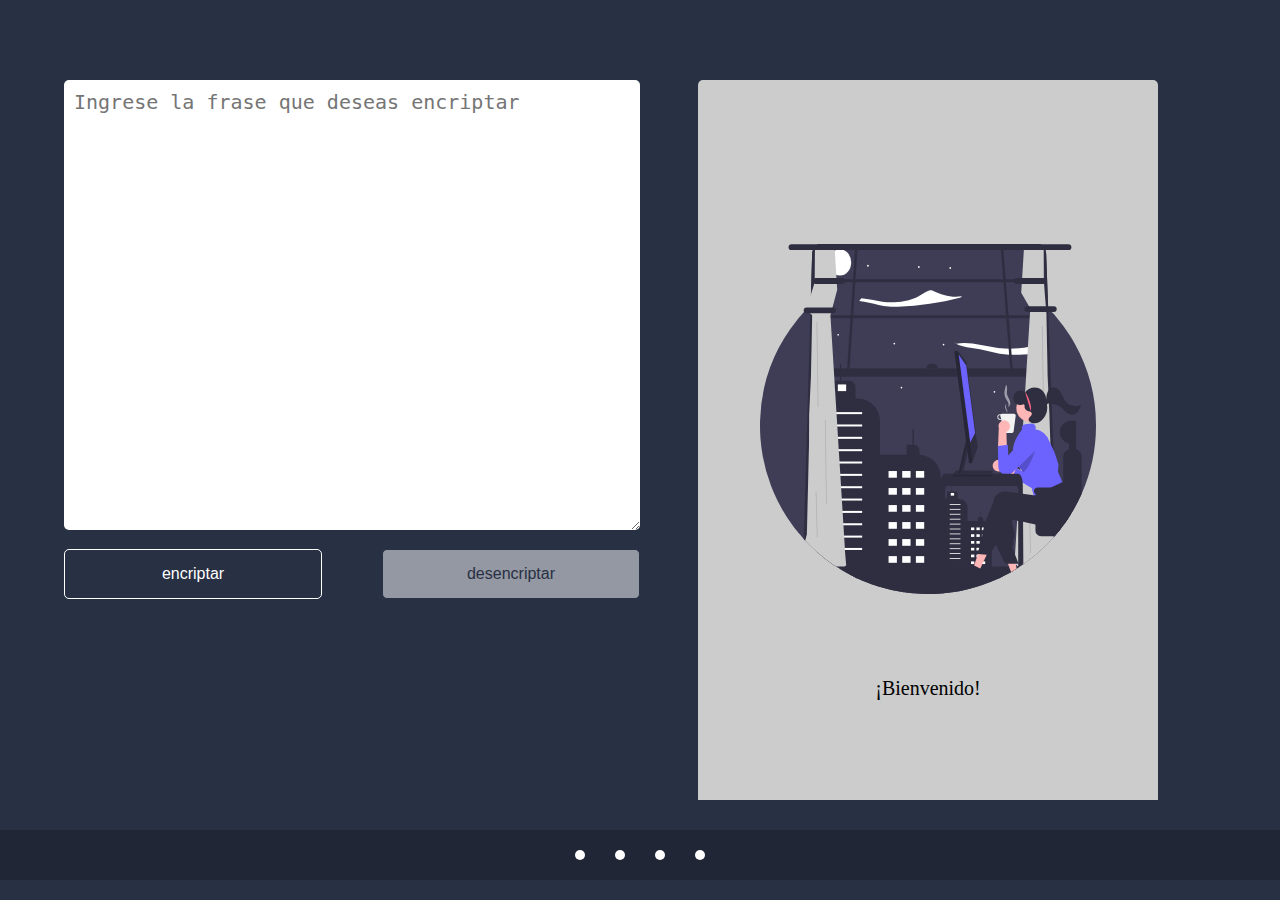
==== index.html @ 06580bcd "Update - re-estructure project" ====
<!DOCTYPE html>
<html lang="en">

<head>
    <meta charset="UTF-8">
    <meta name="viewport" content="width=device-width, initial-scale=1.0">
    <link rel="preconnect" href="https://fonts.googleapis.com">
    <link rel="preconnect" href="https://fonts.gstatic.com" crossorigin>
    <link href="https://fonts.googleapis.com/css2?family=Chakra+Petch:wght@700&family=Inter:wght@400;700&display=swap"
        rel="stylesheet">
    <link rel="stylesheet" href="style.css">
    <title>JS Game</title>
</head>

<body>
    <div class="header"></div>
    <div class="encriptador">
        <div class="process">
            <form>
                <textarea id="mensaje" name="mensaje" rows="16" cols="52" placeholder="Ingrese la frase que deseas encriptar" class="data"></textarea>
                <!-- <input type="textarea" placeholder="Ingrese la frase que deseas encriptar" class="data"> -->
                <div class="botones">
                    <input type="button" value="encriptar" class="btn">
                    <input type="button" value="desencriptar" class="btn-2" disabled>
                </div>
            </form>
        </div>
        <div class="results">
            <div class="show">
                <img src="./img/p.svg" alt="svg decorativo" class="imagencita">
                <p class="textico">¡Bienvenido!</p>
            </div>
            <div class="copie">
                <input type="button" value="copie" class="copiar">
            </div>
        </div>
    </div>
    <section class="pop">
        <div class="alert">
            <span class="txt">Copiado en el portapapeles 😊</span>
            <div class="close">X</div>
        </div>
    </section>
    <footer class="footer">
        <a href="#"><div class="caja"></div></a>
        <a href="#"><div class="caja"></div></a>
        <a href="#"><div class="caja"></div></a>
        <a href="#"><div class="caja"></div></a>
    </footer>
    <script src="app.js"></script>
</body>
</html>
---- style.css ----
* {
    box-sizing: border-box;
    margin: 0;
    padding: 0;
}

body {
    background-color:#283044;
}

.header {
    width:100%;
    height:80px;
}

.encriptador {
    margin:auto;
    display:flex;
    justify-content:space-between;
    width:90vw;
    height:80vh;
    
}

.process {
    width:50%;
    height:100%;
}

.data {
    width:100%;
    max-width:100%;
    height:450px;
    padding:10px;
    border:none;
    font-size:20px;
    border-radius:5px;
}

.data:focus{
    border:none;
    outline:none;

}

/* Botones */
.botones{
    width:100%;
    height:65px;
    display: flex;
    align-items:end;
    justify-content:end;
    gap:60px;
}

.btn {
    width:50%;
    padding:15px;
    border:1px solid #fff;
    border-radius:5px;
    color:#fff;
    font-size:16px;
    background-color: #283044;
    transition:.5s;
    cursor:pointer;
}

.btn:hover {
    background-color: #202636;
 
}

.btn-2 {
    width:50%;
    padding:15px;
    border:1px solid #283044;
    border-radius:5px;
    color:#283044;
    font-size:16px;
    background-color: #fff;
    transition:.5s;
    cursor:pointer;
}

.btn-2:disabled {
    opacity: 0.5; /* Cambiar la opacidad cuando está desactivado */
    cursor: not-allowed;

}

.btn-2:hover{
    background-color:#ccc;
}

/*  */
.results {
    width:50%;
    height:100%;
    display:flex;
    align-items:center;
    justify-content:center;
    flex-direction:column;
}

.show {
    background-color:#ccc;
    border-radius:5px 5px 0 0;
    width:80%;
    height:100%;
    padding:20px;
    display:flex;
    flex-direction:column;
    align-items:center;
    justify-content:center;
    gap:20px;
}

.textico {
    font-size:20px;
    text-align:center;
    overflow-y: auto;
    text-overflow: ellipsis;
}

.imagencita {
    width:80%;
    height:70%;
}

/*  */
.copie {
    background-color:#ccc;
    height:20%;
    width:80%;
    padding:10px;
    display:flex;
    align-items:center;
    justify-content:center;
    display:none;
}
 
.copiar {
    width:60%;
    padding:15px 0px;
    border:1px solid #283044;
    border-radius:5px;
    color:#fff;
    font-size:16px;
    background-color: #6C63FF;
    transition:.5s;
    cursor:pointer;
    margin:auto;
}

/* Footer */
.footer{
    margin-top:30px;
    width:100%;
    height:50px;
    background-color:#202636;
    display:flex;
    align-items:center;
    justify-content:center;
    gap:30px;
}

.caja {
    width:10px;
    height:10px;
    background-color:#fff;
    border-radius:50vh;
}

/* Alerta */
.pop {
    z-index:9999999999999999999;
    position: absolute;
    margin-left:80%;
    margin-top:-40px;
    width:250px;
    height:60px;
    background-color:#fff;
    border-radius:5px;
    display:none;
}

.alert {
    display:flex;
    justify-content:center;
    align-items:center;
    text-align:center;
}

.txt {
    padding:5px;
    margin-top:12px;
}

.close {
    cursor: pointer;
    font-size:10px;
    margin-left:15px;
    margin-bottom:10px;
}

@media screen and (max-width:1200px){
    .results{
        height:95%;
    }

    .botones{
        height:80px;
    }

    .data{
        font-size:19px;
        height:430px;
    }

    .textico{
        font-size:18px;
    }

    .pop{
        margin-left:75%;
    }
}

@media screen and (max-width:1240px){
    .pop{
        margin-left:78%;
    }

    .results{
        height:95%;
    }
}

@media screen and (max-width:1240px){
    .pop{
        margin-left:75%;
    }
}

@media screen and (max-width:880px){
    .pop{
        margin-left:70%;
    }
}

@media screen and (max-width:940px){
    .encriptador{
        flex-direction:column;
        gap:40px;
        justify-content:space-evenly;
    }

    .process {
        width:100%;
        height:50%;
    }

    /* Text area */
    .data {
        height:180px;
    }

    /* Botones */
    .botones{
       height:60px; 
    }

    /* Resultados */
    .results {
        width:100%;
        height:40%;
    }

    .show {
        width:100%;
        height:100%;
    }

    .copie {
        height:30%;
        width:100%;
        padding:5px;
    }

    .pop{
        margin-left:70%;
    }
}

@media screen and (max-width:780px){
    .results{
        padding:10px;
    }

    .show {
        padding:20px;
        text-overflow: ellipsis;
        font-size:14px;
    }

    .pop{
        margin-left:70%;
    }
}

@media screen and (max-width:540px){
    .pop{
        margin-left:30%;
    }
}

@media screen and (max-width:414px){
    .pop{
        margin-left:20%;
    }

    .process{
        height:35%;
    }
}

@media screen and (max-width:430px){
    .data {
        font-size:24px;
    }
    .pop{
        margin-left:21%;
    }

    .process{
        height:30%;
    }

    .textico{
        font-size:24px;
    }

    .footer{
        height:75px;
    }
}

@media screen and (max-width:400px){
    .pop{
        margin-left:20%;
    }
}

@media screen and (max-width:360px){
    .pop{
        margin-left:16%;
    }

    .results{
        padding:10px;
    }

    .encriptador{
        justify-content:space-between;
        height:75vh;
    }
}
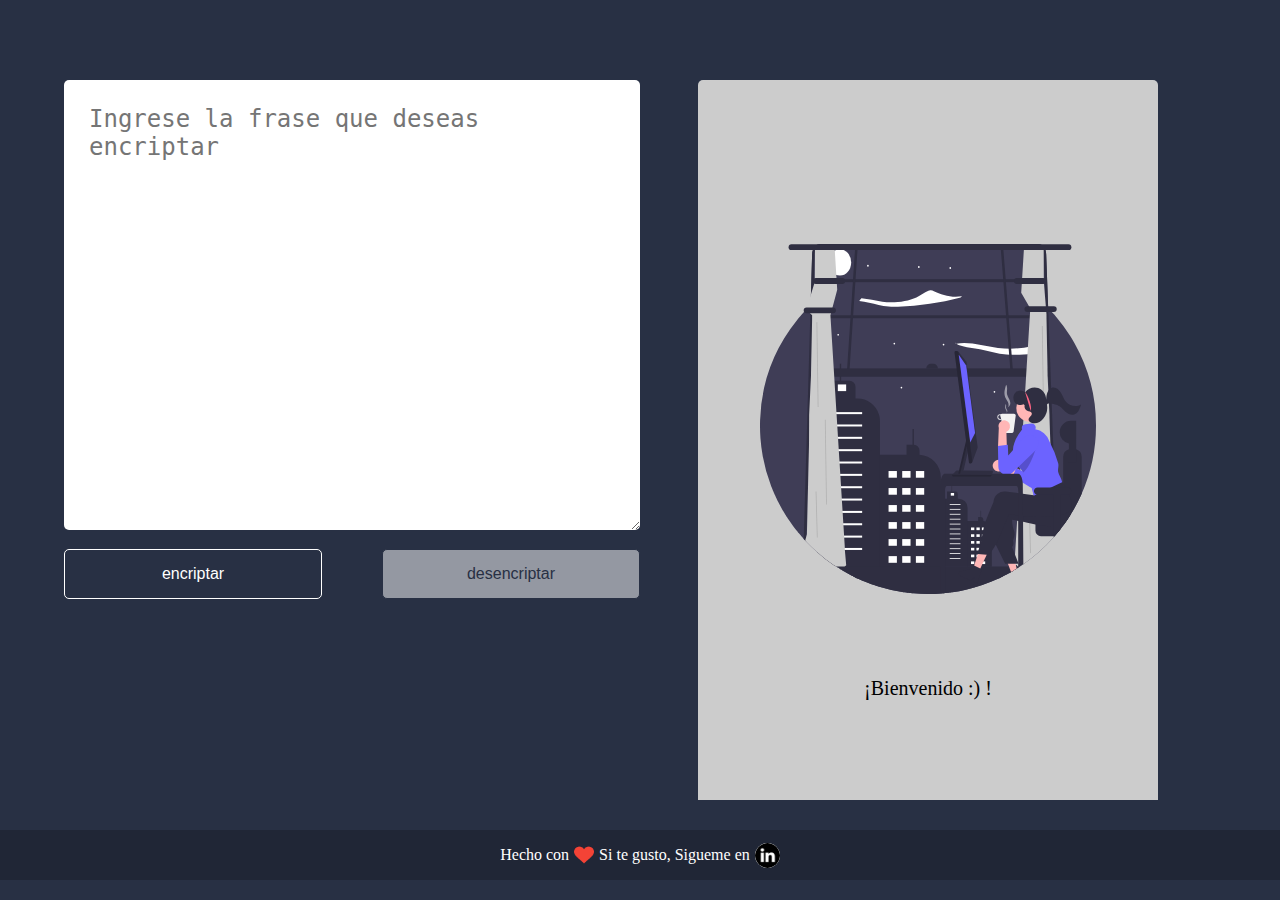
==== commit ac42b24a: "Update - Update of some files the project" ====
--- a/index.html
+++ b/index.html
@@ -1,15 +1,16 @@
 <!DOCTYPE html>
-<html lang="en">
-
+<html lang="es">
 <head>
     <meta charset="UTF-8">
     <meta name="viewport" content="width=device-width, initial-scale=1.0">
+    <meta name="description" content="Diviertete con tus amigos tratando de decifrar el codigo mistico de un par de magos antiguos(Oracle/Alura)">
+    <meta name="keywords" content="Oracle Alura Codigo QR Tarjeta Digital tarjetaDigitalBogota">
     <link rel="preconnect" href="https://fonts.googleapis.com">
     <link rel="preconnect" href="https://fonts.gstatic.com" crossorigin>
     <link href="https://fonts.googleapis.com/css2?family=Chakra+Petch:wght@700&family=Inter:wght@400;700&display=swap"
         rel="stylesheet">
     <link rel="stylesheet" href="style.css">
-    <title>JS Game</title>
+    <title>Oracle/Alura Encriptador</title>
 </head>
 
 <body>
@@ -28,7 +29,7 @@
         <div class="results">
             <div class="show">
                 <img src="./img/p.svg" alt="svg decorativo" class="imagencita">
-                <p class="textico">¡Bienvenido!</p>
+                <p class="textico">¡Bienvenido :) !</p>
             </div>
             <div class="copie">
                 <input type="button" value="copie" class="copiar">
@@ -42,10 +43,7 @@
         </div>
     </section>
     <footer class="footer">
-        <a href="#"><div class="caja"></div></a>
-        <a href="#"><div class="caja"></div></a>
-        <a href="#"><div class="caja"></div></a>
-        <a href="#"><div class="caja"></div></a>
+        <a href="https://www.linkedin.com/in/juan-salinas-devsecops/" target="_blank" class="frase">Hecho con <img src="./img/h.png" alt="Icono de Corazon" width="20px" height="20px"> Si te gusto, Sigueme en <img class="lin" src="./img/a.png" width="25px" height="25px" alt="Icono de mi Linkedln"></a>
     </footer>
     <script src="app.js"></script>
 </body>
--- a/style.css
+++ b/style.css
@@ -31,9 +31,9 @@
     width:100%;
     max-width:100%;
     height:450px;
-    padding:10px;
+    padding:25px;
     border:none;
-    font-size:20px;
+    font-size:24px;
     border-radius:5px;
 }
 
@@ -164,9 +164,25 @@
     gap:30px;
 }
 
+.frase {
+    display:flex;
+    justify-content:center;
+    align-items:center;
+    gap:5px;
+    color:#fff;
+    text-decoration:none;
+}
+
+.lin {
+    align-items:center;
+    justify-content:center;
+    background-color:#fff;
+    border-radius:50vh;
+}
+
 .caja {
-    width:10px;
-    height:10px;
+    width:5px;
+    height:5px;
     background-color:#fff;
     border-radius:50vh;
 }
